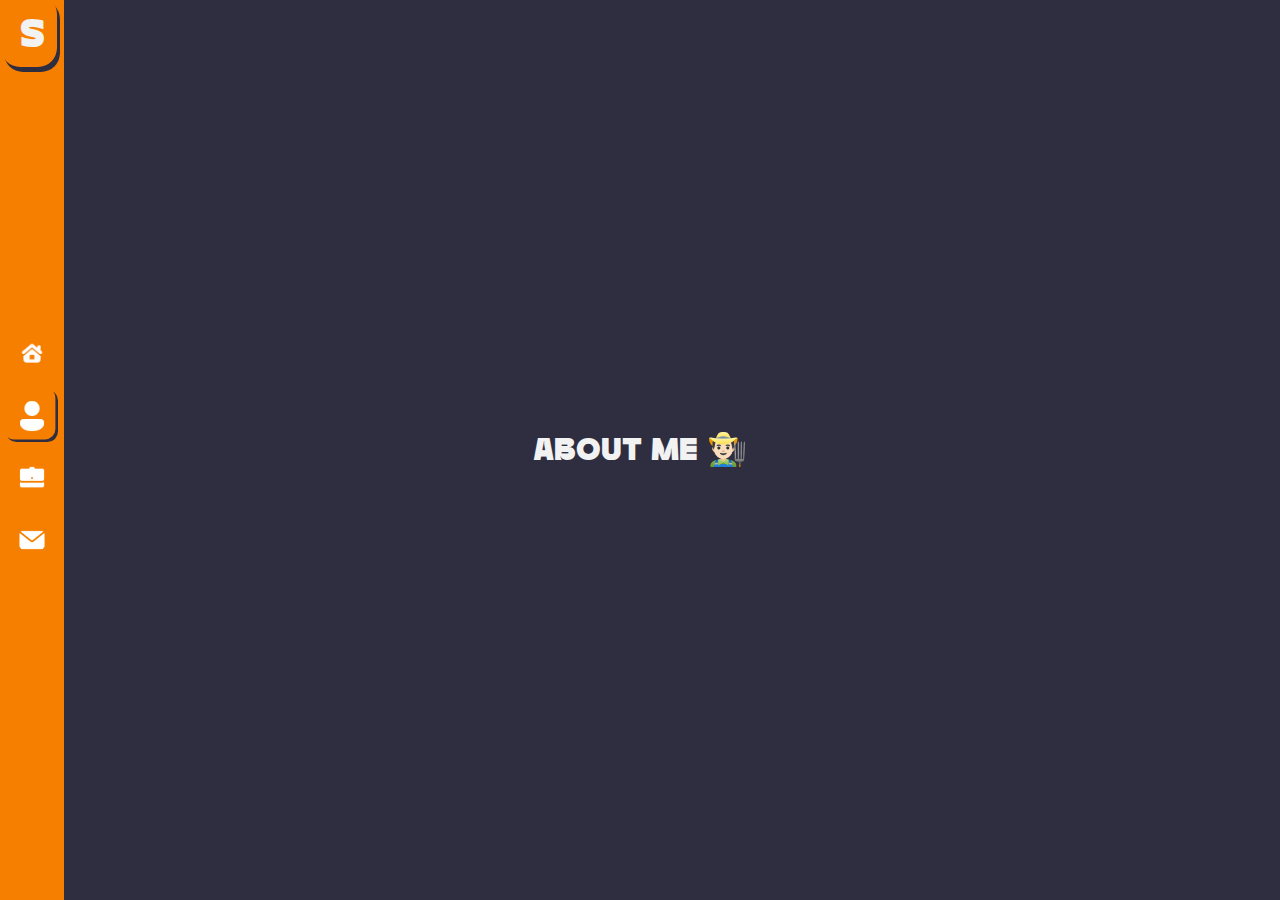
==== about.html @ f809c60c "first commit" ====
<!DOCTYPE html>
<html lang="en">
<head>
    <meta charset="UTF-8">
    <meta http-equiv="X-UA-Compatible" content="IE=edge">
    <meta name="viewport" content="width=device-width, initial-scale=1.0">
    <title>Shawki | About</title>
    <link rel="stylesheet" href="style.css">
</head>
<body>
    <footer>
        <div class="logo">
            <h1>S</h1>
        </div>
        <ul>
            <li><a href="/index.html"><img src="./img/icons8-home-64.png" alt="Home"></a>
            <p>Home</p></li>
            <li class="selected"><a href="/about.html"><img src="./img/icons8-account-96.png" alt=""></a>
            <p>About Me</p></li>
            <li><a href="#"><img src="./img/icons8-briefcase-60.png" alt=""></a>
            <p>Projects</p></li>
            <li><a href="#"><img src="./img/icons8-mail-96.png" alt=""></a>
            <p>Contact Me</p></li>
        </ul>
    </footer>
    <h1>ABOUT ME 👨🏻‍🌾</h1>
</body>
</html>
---- style.css ----
@import url('https://fonts.googleapis.com/css2?family=Source+Sans+Pro:wght@200;300;400;600&display=swap');

* {
    margin: 0;
    padding: 0;
    box-sizing: border-box;
    font-family: 'Source Sans Pro', sans-serif;
    cursor: default;
}

@font-face {
    font-family: cotta;
    src: url(./fonts/BenzGroteskHeavy-z8Vo1.ttf);
}

:root {
    --yellow: #ffb703;
    --orange: #f77f00;
    --white: #f2f2f2;
    --dark: #1a1423;
    --darkblue: #2f2e41;
}

body {
    height: 100vh;
    background-color: var(--darkblue);
    display: flex;
    align-items: center;
    justify-content: center;
}

a, p, h1 {
    color: var(--white);
}

h1 {
    font-family: cotta;
}

/* Utilities */

.button {
    cursor: pointer;
    padding: .6rem .8rem;
    border-radius: 1rem 0 1rem 0;
    box-shadow: inset 0 0 0 2px var(--white);
    display: inline-block;
    margin: 1.5rem 0;
    text-decoration: none;
    overflow: hidden;
    position: relative;
}

.button div {
    background-color: #f77f00;
    position: absolute;
    z-index: -1;
    top: 3rem;
    bottom: 0;
    right: 0;
    left: 0;
}

.button:hover div {
    animation: fillit 1s forwards ease-in-out;
    background-color: var(--orange);
}

.button p {
    cursor: pointer;
}

@keyframes fillit {
    0% {
        top: 3rem;
    }

    20% {
        top: 1.4rem;
    }

    50% {
        top: 2rem;
    }

    100% {
        top: 0;
    }
}

/* Footer */

footer {
    background-color: var(--orange);
    left: 0;
    top: 0;
    bottom: 0;
    right: 4rem;
    width: 4rem;
    position: absolute;
    display: flex;
    flex-direction: column;
    justify-content: center;
    align-items: center;
}

.logo {
    position: absolute;
    top: 0;
    font-size: 2rem;
    height: 4.5rem;
    width: 3.5rem;
    display: flex;
    justify-content: center;
    align-items: center;
    box-shadow: inset -3px -5px 0 0 var(--darkblue);
    border-radius: 1.2rem;
}

.logo h1 {
    font-size: 2.5rem;
}

footer ul {
    display: flex;
    flex-direction: column;
    align-items: center;
    list-style: none;
    gap: 1rem;
}

footer ul li a img {
    cursor: pointer;
    width: 2.5rem;
    padding: .4rem;
    transition: .2s;
}

footer ul li {
    position: relative;
}

footer ul li p {
    position: absolute;
    top: .8rem;
    left: 3.6rem;
    transition: .2s;
    visibility: hidden;
    opacity: 0;
    width: max-content;
    padding: .2rem .4rem;
    border-radius: .25rem;
    background-color: var(--orange);
    display: flex;
    justify-content: center;
}

footer ul li p::after {
    content: '';
    z-index: -1;
    position: absolute;
    top: .18rem;
    left: -.45rem;
    background-color: var(--orange);
    width: .27rem;
    height: .27rem;
    border: .5rem solid;
    border-radius: .2rem;
    border-color: transparent transparent var(--orange) var(--orange);
    transform: rotate(45deg);
}

footer ul li:hover p {
    left: 4.2rem;
    visibility: visible;
    opacity: 1;
}

footer ul li:hover img {
    transform: scale(1.3);
    box-shadow: none;
}

.selected:hover a img {
    rotate: none;
}

.selected:hover p {
    opacity: 0;
    visibility: hidden;
}

.selected a img {
    box-shadow: inset -2px -2px 0 0 var(--darkblue);
    border-radius: .5rem;
    transform: scale(1.3);
}

/* Main */

.main {
    width: 100%;
    max-width: 1600px;
    display: flex;
    align-items: center;
    justify-content: space-between;
    text-transform: uppercase;
}

.infomain h1 span {
    font-family: cotta;
    font-size: 5rem;
}

.infomain h1 {
    position: relative;
    height: 4.5rem;
    margin: 1rem 0;
    width: 20rem;
}

.infomain h1 span {
    position: absolute;
    right: 0;
    bottom: -1.3rem;
    animation: .3s forwards ease-in-out;
}

.infomain h1:hover span:first-child {
    animation: jumping .3s;
}

.infomain h1:hover span:nth-child(2) {
    animation: jumping .3s .1s;
}

.infomain h1:hover span:nth-child(3) {
    animation: jumping .3s .2s;
}

.infomain h1:hover span:nth-child(4) {
    animation: jumping .3s .3s;
}

.infomain h1:hover span:nth-child(5) {
    animation: jumping .3s .4s;
}

.infomain h1:hover span:nth-child(6) {
    animation: jumping .3s .6s;
}

.infomain h1 span:first-child {
    left: 0;
}

.infomain h1 span:nth-child(2) {
    left: 3rem;
}

.infomain h1 span:nth-child(3) {
    left: 6.3rem;
}

.infomain h1 span:nth-child(4) {
    left: 9rem;
}

.infomain h1 span:nth-child(5) {
    left: 13.8rem;
}

.infomain h1 span:nth-child(6) {
    left: 17.4rem;
}

@keyframes jumping {
    0% {
        bottom: -1.3rem;
    }

    50% {
        bottom: 0;
    }

    100% {
        bottom: -1.3rem;
    }
}

.infomain h1 {
    word-spacing: -10rem;
}

.infomain > div {
    position: relative;
}

.infomain p:nth-child(4) {
    width: 20rem;
    margin-top: 1rem;
}

.infomain p:nth-child(3) {
    color: var(--yellow);
}

.stars {
    position: relative;
    height: 100%;
    background-color: red;
}

.star {
    background-color: var(--white);
    border-radius: 50%;
    position: absolute;
}

.star:first-child {
    top: 0rem;
    left: 40rem;
    width: .4rem;
    height: .4rem;
}

.star:nth-child(2) {
    top: 5rem;
    left: 48rem;
    width: .2rem;
    height: .2rem;
}

.star:nth-child(3) {
    top: -7rem;
    left: 45rem;
    width: .2rem;
    height: .2rem;
}

.star:nth-child(4) {
    top: -10rem;
    left: 55rem;
    width: .4rem;
    height: .4rem;
}

.star:nth-child(5) {
    top: -9rem;
    left: 50rem;
    width: .1rem;
    height: .1rem;
}

.star:nth-child(6) {
    top: -5rem;
    left: 55rem;
    width: .1rem;
    height: .1rem;
}

.star:nth-child(7) {
    top: -4rem;
    left: 50rem;
    width: .2rem;
    height: .2rem;
}

.star:nth-child(8) {
    top: 1rem;
    left: 52rem;
    width: .2rem;
    height: .2rem;
}

.star:nth-child(9) {
    top: -1rem;
    left: 47rem;
    width: .2rem;
    height: .2rem;
}

.star:nth-child(10) {
    top: 7rem;
    left: 35rem;
    width: .4rem;
    height: .4rem;
}

.star:nth-child(11) {
    top: 3rem;
    left: 45rem;
    width: .1rem;
    height: .1rem;
}

.star:nth-child(12) {
    top: 9rem;
    left: 42rem;
    width: .1rem;
    height: .1rem;
}

.star:nth-child(13) {
    top: 10rem;
    left: 54rem;
    width: .2rem;
    height: .2rem;
}

.star:nth-child(14) {
    top: -8rem;
    left: 35rem;
    width: .1rem;
    height: .1rem;
}

.star:nth-child(15) {
    top: -9rem;
    left: 40rem;
    width: .1rem;
    height: .1rem;
}

.star:nth-child(16) {
    top: 10rem;
    left: 30rem;
    width: .1rem;
    height: .1rem;
}

.rightmain {
    position: relative;
    width: 50%;
    height: 100%;
    display: flex;
    align-items: center;
    justify-content: center;
    flex-direction: column;
    color: var(--dark);
    color: #2f2e41;
}

.rightmain p {
    font-size: 1rem;
    margin: .8rem;
    font-family: cotta;
}

.rightmain p span {
    color: var(--orange);
    font-family: cotta;
}

.rightmain img:first-child {
    width: 40rem;
    right: 0;
}

/* ContactContainer */

.contactContainer {
    display: flex;
    align-items: center;
    gap: 1rem;
}

/* Social Media */

.socialMedia ul {
    display: flex;
    align-items: center;
    list-style: none;
    gap: 1rem;
}

.socialMedia ul li img:last-child {
    position: absolute;
    left: 0;
    visibility: hidden;
    opacity: 0;
}

.socialMedia ul li a:hover img:first-child {
    transform: scale(1.2);
    rotate: 360deg;
    visibility: hidden;
    opacity: 0;
}

.socialMedia ul li a:hover img:last-child {
    visibility: visible;
    opacity: 1;
    rotate: 360deg;
    transform: scale(1.2);
}

.socialMedia ul li a {
    position: relative;
} 

.socialMedia img {
    width: 2.6rem;
    cursor: pointer;
    transition: .4s;
}

.socialMedia ul li:nth-child(2) img,
.socialMedia ul li:nth-child(4) img {
    width: 1.8rem;
}

.socialMedia ul li:nth-child(3) img {
    width: 2rem;
}

/* About me */

h1 {

}
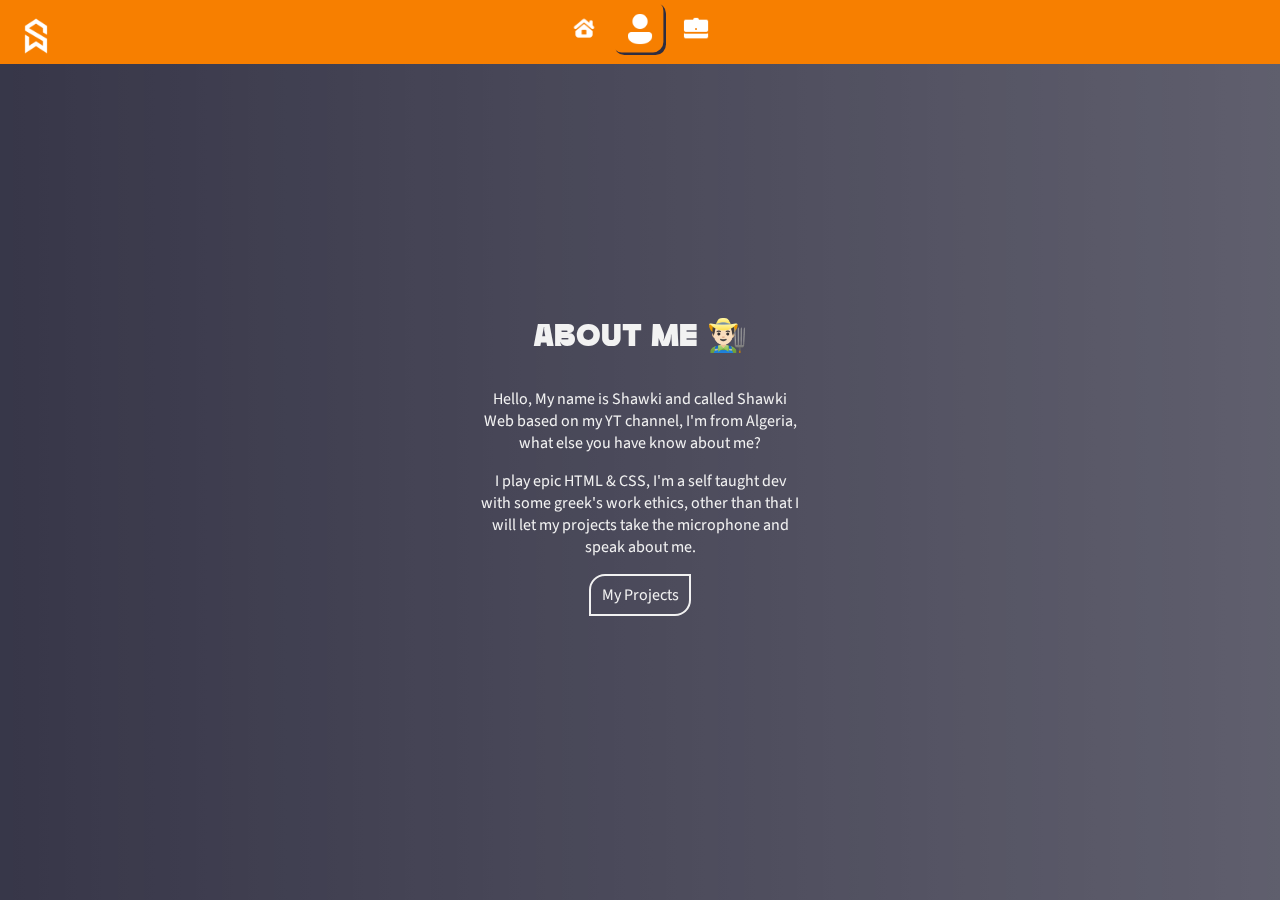
==== commit f12171a4: "first commit" ====
--- a/about.html
+++ b/about.html
@@ -8,21 +8,31 @@
     <link rel="stylesheet" href="style.css">
 </head>
 <body>
-    <footer>
+    <nav>
         <div class="logo">
-            <h1>S</h1>
+            <img src="./img/logo.png" alt="">
         </div>
         <ul>
             <li><a href="/index.html"><img src="./img/icons8-home-64.png" alt="Home"></a>
             <p>Home</p></li>
             <li class="selected"><a href="/about.html"><img src="./img/icons8-account-96.png" alt=""></a>
             <p>About Me</p></li>
-            <li><a href="#"><img src="./img/icons8-briefcase-60.png" alt=""></a>
+            <li><a href="/projects.html"><img src="./img/icons8-briefcase-60.png" alt=""></a>
             <p>Projects</p></li>
-            <li><a href="#"><img src="./img/icons8-mail-96.png" alt=""></a>
-            <p>Contact Me</p></li>
         </ul>
-    </footer>
-    <h1>ABOUT ME 👨🏻‍🌾</h1>
+    </nav>
+    <div class="aboutContainer glass container flex">
+        <img id="blop" src="./img/blob.svg" alt="">
+        <h1>ABOUT ME 👨🏻‍🌾</h1>
+        <div>
+            <div class="infoabout"><p>Hello, My name is Shawki and called Shawki Web based on my YT channel, I'm from Algeria, what else you have know about me?<br></p>
+            <p>I play epic HTML & CSS, I'm a self taught dev with some greek's work ethics, other than that I will let my projects take the microphone and speak about me.</p>
+            <a href="./projects.html" class="button">
+                <p>My Projects</p>
+                <div></div>
+            </a></div>
+            <img id="spaceship" src="./img/undraw_programming_re_kg9v.svg" alt="">
+        </div>
+    </div>
 </body>
 </html>--- a/style.css
+++ b/style.css
@@ -26,6 +26,7 @@
     background-color: var(--darkblue);
     display: flex;
     align-items: center;
+    overflow: hidden;
     justify-content: center;
 }
 
@@ -37,18 +38,32 @@
     font-family: cotta;
 }
 
+a {
+    text-decoration: none;
+}
+
 /* Utilities */
+
+.flex {
+    display: flex;
+    flex-direction: column;
+    align-items: center;
+    justify-content: center;
+}
+
+.container {
+    width: 100%;
+    max-width: 1600px;
+}
 
 .button {
     cursor: pointer;
     padding: .6rem .8rem;
     border-radius: 1rem 0 1rem 0;
     box-shadow: inset 0 0 0 2px var(--white);
-    display: inline-block;
-    margin: 1.5rem 0;
-    text-decoration: none;
     overflow: hidden;
     position: relative;
+    width: fit-content;
 }
 
 .button div {
@@ -88,20 +103,20 @@
     }
 }
 
-/* Footer */
-
-footer {
+/* nav */
+
+nav {
     background-color: var(--orange);
     left: 0;
     top: 0;
     bottom: 0;
-    right: 4rem;
     width: 4rem;
     position: absolute;
     display: flex;
     flex-direction: column;
     justify-content: center;
     align-items: center;
+    z-index: 2;
 }
 
 .logo {
@@ -113,15 +128,62 @@
     display: flex;
     justify-content: center;
     align-items: center;
-    box-shadow: inset -3px -5px 0 0 var(--darkblue);
-    border-radius: 1.2rem;
-}
-
-.logo h1 {
-    font-size: 2.5rem;
-}
-
-footer ul {
+}
+
+.logo img {
+    animation: opacity 3s ease-in-out infinite;
+    width: 4.5rem;
+    opacity: 1;
+    position: absolute;
+}
+
+@keyframes opacity {
+    0% {
+        opacity: 0;
+        bottom: -5rem;
+    }
+
+    10% {
+        bottom: .5rem;
+        opacity: 1;
+    }
+
+    20% {
+        opacity: 1;
+    }
+
+    50% {
+        opacity: 1;
+    }
+
+    68% {
+        opacity: 1;
+    }
+
+    70% {
+        opacity: 0;
+    }
+
+    72% {
+        opacity: 1;
+    }
+
+    74% {
+        opacity: 0;
+    }
+
+    80% {
+        opacity: 1;
+        bottom: .5rem;
+    }
+
+    100% {
+        opacity: 0;
+        bottom: 5rem;
+    }
+}
+
+nav ul {
     display: flex;
     flex-direction: column;
     align-items: center;
@@ -129,18 +191,18 @@
     gap: 1rem;
 }
 
-footer ul li a img {
+nav ul li a img {
     cursor: pointer;
     width: 2.5rem;
     padding: .4rem;
     transition: .2s;
 }
 
-footer ul li {
+nav ul li {
     position: relative;
 }
 
-footer ul li p {
+nav ul li p {
     position: absolute;
     top: .8rem;
     left: 3.6rem;
@@ -150,33 +212,34 @@
     width: max-content;
     padding: .2rem .4rem;
     border-radius: .25rem;
-    background-color: var(--orange);
-    display: flex;
+    background-color: var(--white);
+    display: flex;
+    color: var(--orange);
     justify-content: center;
 }
 
-footer ul li p::after {
+nav ul li p::after {
     content: '';
     z-index: -1;
     position: absolute;
     top: .18rem;
     left: -.45rem;
-    background-color: var(--orange);
+    background-color: var(--white);
     width: .27rem;
     height: .27rem;
     border: .5rem solid;
     border-radius: .2rem;
-    border-color: transparent transparent var(--orange) var(--orange);
+    border-color: transparent transparent var(--white) var(--white);
     transform: rotate(45deg);
 }
 
-footer ul li:hover p {
+nav ul li:hover p {
     left: 4.2rem;
     visibility: visible;
     opacity: 1;
 }
 
-footer ul li:hover img {
+nav ul li:hover img {
     transform: scale(1.3);
     box-shadow: none;
 }
@@ -199,8 +262,6 @@
 /* Main */
 
 .main {
-    width: 100%;
-    max-width: 1600px;
     display: flex;
     align-items: center;
     justify-content: space-between;
@@ -213,41 +274,87 @@
 }
 
 .infomain h1 {
-    position: relative;
-    height: 4.5rem;
-    margin: 1rem 0;
     width: 20rem;
+    opacity: 0;
+    left: -29rem;
+    animation: beginning 3s 2s ease-in-out forwards;
+}
+
+.infomain p:nth-child(4) {
+    margin-bottom: 1.5rem;
+}
+
+@keyframes beginning {
+
+    0% {
+        height: 0;
+    }
+
+    15% {
+        height: 7.5rem;
+        opacity: 1;
+    }
+
+    60% {
+        opacity: 1;
+    }
+
+    63% {
+        opacity: 0;
+    }
+
+    66% {
+        opacity: 1;
+    }
+
+    69% {
+        opacity: 0;
+    }
+
+    72% {
+        opacity: 1;
+    }
+
+    70% {
+        height: 7.5rem;
+    }
+
+    100% {
+        height: 7.5rem;
+        left: 0;
+        opacity: 1;
+    }
+    
 }
 
 .infomain h1 span {
     position: absolute;
-    right: 0;
-    bottom: -1.3rem;
-    animation: .3s forwards ease-in-out;
+    right: 2.5rem;
+    bottom: .3rem;
 }
 
 .infomain h1:hover span:first-child {
-    animation: jumping .3s;
+    animation: jumping .5s;
 }
 
 .infomain h1:hover span:nth-child(2) {
-    animation: jumping .3s .1s;
+    animation: jumping .5s .1s;
 }
 
 .infomain h1:hover span:nth-child(3) {
-    animation: jumping .3s .2s;
+    animation: jumping .5s .2s;
 }
 
 .infomain h1:hover span:nth-child(4) {
-    animation: jumping .3s .3s;
+    animation: jumping .5s .3s;
 }
 
 .infomain h1:hover span:nth-child(5) {
-    animation: jumping .3s .4s;
+    animation: jumping .5s .4s;
 }
 
 .infomain h1:hover span:nth-child(6) {
-    animation: jumping .3s .6s;
+    animation: jumping .5s .6s;
 }
 
 .infomain h1 span:first-child {
@@ -276,15 +383,15 @@
 
 @keyframes jumping {
     0% {
-        bottom: -1.3rem;
+        bottom: .3rem;
     }
 
     50% {
-        bottom: 0;
+        bottom: 1.5rem;
     }
 
     100% {
-        bottom: -1.3rem;
+        bottom: .3rem;
     }
 }
 
@@ -308,7 +415,6 @@
 .stars {
     position: relative;
     height: 100%;
-    background-color: red;
 }
 
 .star {
@@ -516,6 +622,258 @@
 
 /* About me */
 
-h1 {
-
+.glass {
+    position: relative;
+    width: 80rem;
+    height: 35rem;
+    padding: 2rem 0;
+}
+
+.glass h1 {
+    position: absolute;
+    top: 2rem;
+}
+
+.glass::before {
+    content: "";
+    position: absolute;
+    top: 0;
+    left: 0;
+    right: 0;
+    bottom: 0;
+    background: linear-gradient(to right, rgba(255, 255, 255, 0.044), rgba(255, 255, 255, 0.236));
+    border-radius: .5rem;
+    backdrop-filter: blur(1rem);
+    box-shadow: 0 0px 32px 0 rgba(0, 0, 0, 0.336);
+    z-index: -1;
+}
+
+.aboutContainer > div {
+    display: flex;
+    justify-content: center;
+    width: 100%;
+    padding-left: 5rem;
+    margin-top: 5rem;
+}
+
+#blop {
+    position: absolute;
+    z-index: -5;
+}
+
+.aboutContainer img:first-child {
+    bottom: 9rem;
+    width: 80rem;
+    animation: dancing 80s ease-in-out infinite;
+}
+
+@keyframes dancing {
+
+    0% {
+        transform: rotate(0);
+    }
+
+    50% {
+        transform: rotate(365deg) scale(1.1);
+    }
+
+    100% {
+        transform: rotate(0);
+    }
+}
+
+.infoabout {
+    width: 20rem;
+    text-align: center;
+    display: flex;
+    flex-direction: column;
+    justify-content: center;
+    gap: 1rem;
+    align-items: center;
+}
+
+#spaceship {
+    width: 30rem;
+    margin-left: 3rem;
+}
+
+/* My Projects */
+
+.projectsContainer {
+    padding: .2rem;
+    position: relative;
+}
+
+.projects {
+    width: 100%;
+    height: 70%;
+    overflow: auto;
+    gap: 1rem;
+    padding: 2rem;
+    display: grid;
+    grid-template-columns: repeat(4, 1fr);
+    grid-template-rows: repeat(2, 10rem);
+}
+
+.projectsContainer > img {
+    position: absolute;
+    top: -12.7rem;
+    z-index: -2;
+    filter: invert(99%) sepia(0%) saturate(0%) hue-rotate(349deg) brightness(101%) contrast(105%);
+}
+
+.projects::-webkit-scrollbar-track {
+    margin-right: .6rem;
+}
+
+.projects::-webkit-scrollbar
+{
+	width: 8px;
+}
+
+.projects::-webkit-scrollbar-thumb
+{
+	border-radius: 10px;
+	background-color: #2f2e41;
+}
+
+.project {
+    text-align: center;
+    position: relative;
+    overflow: hidden;
+    border-radius: .2rem;
+}
+
+.project p {
+    position: absolute;
+    bottom: -1.5rem;
+    transition: .5s;
+    right: 50%;
+    width: 100%;
+    transform: translateX(50%);
+    text-transform: uppercase;
+    z-index: 1;
+    cursor: pointer;
+    width: max-content;
+    padding: .2rem .5rem;
+    border-radius: .2rem;
+}
+
+.project:hover p {
+    bottom: 42%;
+    background-color: var(--white);
+    color: var(--orange);
+}
+
+.project::after {
+    background-color: var(--orange);
+    content: "";
+    position: absolute;
+    bottom: 0;
+    left: 0;
+    right: 0;
+    top: 100%;
+    cursor: pointer;
+    opacity: .7;
+    transition: .2s;
+}
+
+.project:hover::after {
+    top: 0;
+}
+
+.project:hover img {
+    transform: scale(1.2) rotate(2deg);
+    filter: blur(.05rem);
+    opacity: .6;
+}
+
+.project img {
+    width: 100%;
+    height: 100%;
+    object-fit: cover;
+    cursor: pointer;
+    transition: .5s;
+}
+
+/* Responsivity */
+
+@media (max-width: 1285px) {
+    .stars,
+    .rightmain,
+    .projectsContainer > img,
+    #spaceship,
+    .blop,
+    .projects .project:last-child {
+        display: none;
+    }
+
+    .main {
+        justify-content: center;
+    }
+
+    nav {
+        top: 0;
+        left: 0;
+        right: 0;
+        width: 100%;
+        height: 4rem;
+        overflow: hidden;
+    }
+
+    nav ul {
+        flex-direction: row;
+    }
+
+    .logo {
+        left: .5rem;
+    }
+
+    .infomain {
+        display: flex;
+        flex-direction: column;
+        align-items: center;
+    }
+
+    .contactContainer {
+        display: flex;
+        flex-direction: column;
+    }
+
+    .infomain h1 span {
+        right: 0;
+    }
+
+    .aboutContainer > div {
+        padding: 0;
+        margin-top: 2rem;
+    }
+
+    .glass h1 {
+        position: sticky;
+        margin: 0;
+    }
+
+    .glass {
+        border-radius: 0;
+        height: 100%;
+        padding-top: 4rem;
+    }
+
+    .glass::before {
+        border-radius: 0;
+    }
+
+    .projects {
+        grid-template-columns: repeat(2, 1fr);
+        align-content: center;
+    }
+
+    .logo img {
+        width: 4rem;
+    }
+
+    #blop {
+        display: none;
+    }
 }